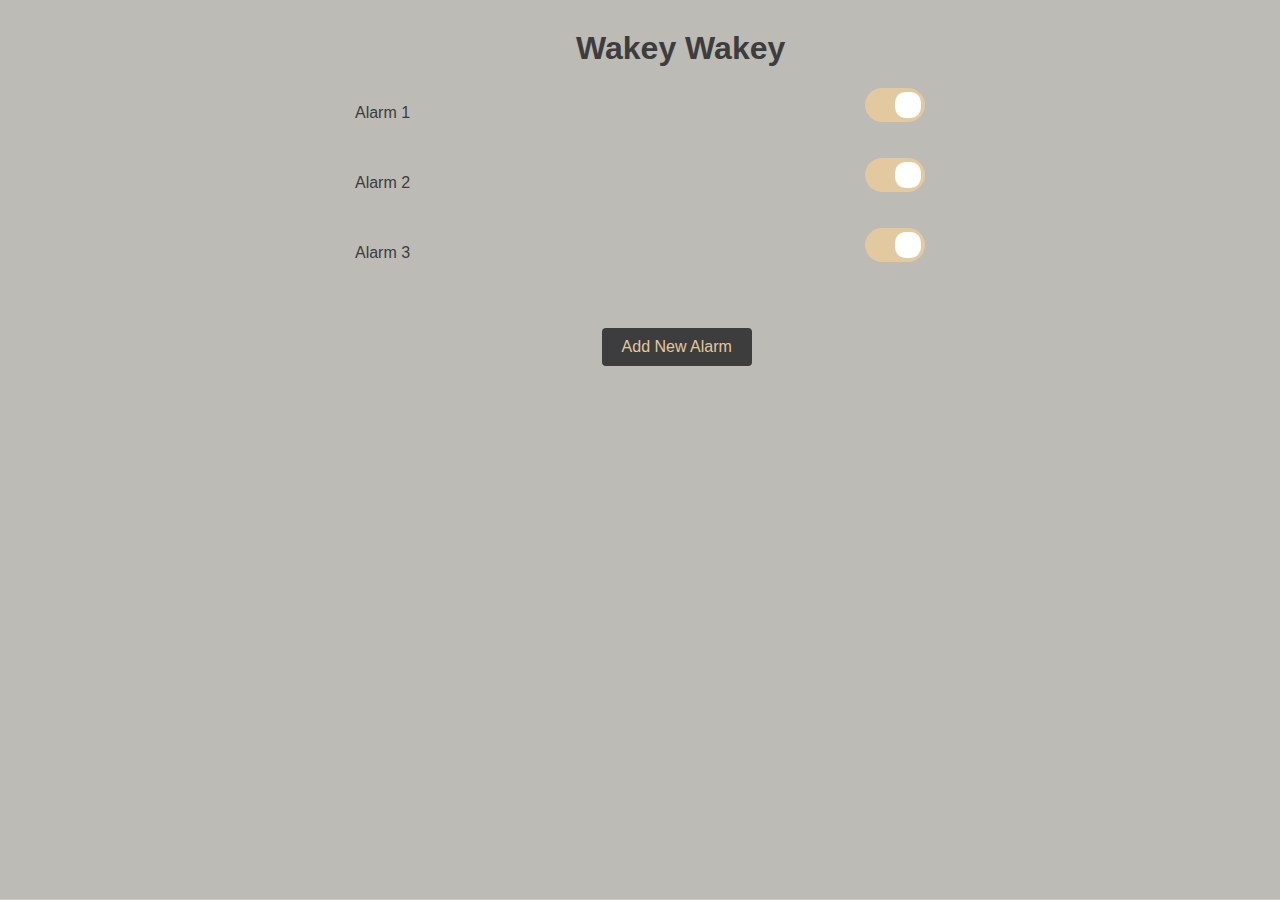
==== index.html @ 6dcc2f4c "update index.html" ====
<!DOCTYPE html>
<html lang="en">
<!--link rel="stylesheet" href="style.css" type='text/css'-->

<head>
  <meta charset="UTF-8" />
  <meta name="viewport" content="width=device-width, initial-scale=1.0" />
  <title id="title" >Wakey Wakey</title>
  <style>
    body {
      font-family: Arial, sans-serif;

      color: #3d3d3d;
      background-color: #bcbbb5;
      margin: 0;
      padding: 0;
    }

    h1 {
      margin-top: 30px;
      margin-left: 45%;
    }

    ul {
      list-style-type: none;
      padding: 0;
    }

    .alarm-element {
      display: flex;
      justify-content: space-evenly;
      gap: 100px;
      margin-bottom: 20px;
    }

    .alarm-element:not(:last-child)::after {
      content: "";
      position: absolute;
      bottom: 0;
      left: 0;
      width: 100%;
      border-bottom: 1px solid #ccc;
    }

    .alarm-list {
      display: flex;
      justify-content: space-between;
    }

    .button {
      display: inline-block;
     
      margin: 30px auto;
      padding: 10px 20px;
      background-color: #3d3d3d;
      color: #e2c9a0;
      border: none;
      border-radius: 4px;
      cursor: pointer;
      text-decoration: none;
      font-size: 16px;
      margin-left: 47%;
    }

    .button:hover {
      color: #bcbbb5;
    }

    .switch {
      position: relative;
      display: inline-block;
      width: 60px;
      height: 34px;
    }

    .switch input {
      opacity: 0;
      width: 0;
      height: 0;
    }

    .slider {
      position: absolute;
      cursor: pointer;
      top: 0;
      left: 0;
      right: 0;
      bottom: 0;
      background-color: #ccc;
      -webkit-transition: 0.4s;
      transition: 0.4s;
    }

    .slider:before {
      position: absolute;
      content: "";
      height: 26px;
      width: 26px;
      left: 4px;
      bottom: 4px;
      background-color: white;
      -webkit-transition: 0.4s;
      transition: 0.4s;
    }

    input:checked+.slider {
      background-color: #e2c9a0;
    }

    input:focus+.slider {
      box-shadow: 0 0 1px #e2c9a0;
    }

    input:checked+.slider:before {
      -webkit-transform: translateX(26px);
      -ms-transform: translateX(26px);
      transform: translateX(26px);
    }

    /* Rounded sliders */
    .slider.round {
      border-radius: 34px;
    }

    .slider.round:before {
      border-radius: 40%;
    }

    .form-container {
      display: none;
      max-width: 400px;
      margin-left: 40%;
      padding: 20px;
      border: 1px solid #ccc;
      border-radius: 10px;
      
    }


    .form-container input[type="text"] {
      width: 28%;
      padding: 10px;
      margin-left: 20px;
      border: none;
      background: #3d3d3d;
      color: #ccc;
      border-radius: 10px;
      font-size: 13px;
      margin-bottom: 25px;
      
    }

    .form-container input[type="text"]:focus,
    input[type="time"]:focus {
      outline: none;
    }

    .form-container input[type="time"] {
      width: 30%;
      padding: 7px;
      margin-left: 27px;
      border: none;
      background: #3d3d3d;
      color: #ccc;
      border-radius: 10px;
      font-size: 13px;
      margin-bottom: 25px;
      
    }

    

    .day-list {
      margin-left: 22%;
      display: block;
      list-style-type: none;
      padding: 0;
     
    }
    

    .days, .day-list{
      font-size: 16px;
      padding: 5px;
    }
    
    .alarm_name, .alarm_time{
      
      margin-left: 22%;
      font-size: 16px;
      
    }

    .submit {
      width: 25%;
      padding: 10px;
      margin-top: 20px;
      margin-left: 20px;
      border: none;
      background: #3d3d3d;
      color: #ccc;
      border-radius: 10px;
      font-size: 13px;
      margin-bottom: 25px;
      margin-left: 38%;
    }
    .checkbox, .checkbox:focus{
      accent-color: #3d3d3d;
      outline: none;
    }
    @media only screen and (device-width: 390px) 
    and (device-height: 844px) 
    and (-webkit-device-pixel-ratio: 3)  { 

      h1 {
      margin-top: 30px;
      margin-left: 30%;
    }
    .button {
    
      margin-left: 37%;
    }


    .form-container {
      position:fixed;
      display: none;
      top: 5%;
      left: 1%;
      
      border: 1px solid #ccc;
      border-radius: 10px;
      
    }
    .submit {
      width: 70%;
}
    }
    
  </style>
</head>

<body>
  <h1>Wakey Wakey</h1>

  <ul id="alarm-list">
    <li class="alarm-element">
      <span>
        <p>Alarm 1</p>
      </span>

      <label class="switch">
        <input type="checkbox" checked />
        <span class="slider round"></span>
      </label>
    </li>

    <li class="alarm-element">
      <span>
        <p>Alarm 2</p>
      </span>

      <label class="switch">
        <input type="checkbox" checked />
        <span class="slider round"></span>
      </label>
    </li>

    <li class="alarm-element">
      <span>
        <p>Alarm 3</p>
      </span>

      <label class="switch">
        <input type="checkbox" checked />
        <span class="slider round"></span>
      </label>
    </li>
  </ul>

 <button href="#" id="button" class="button" onclick="openForm()">Add New Alarm</button> 
  <div id="myForm" class="form-container">
    <form action="/submit_alarm" method="post">

      <label class="alarm_name">Alarm Name</label>
      <input type="text" id="alarm_name" name="alarm_name" required /><br /><br />

      <label class="alarm_time">Alarm Time</label>
      <input type="time" id="alarm_time" name="alarm_time" required /><br /><br />

      <label class="day-list">Repeat on:</label>

      <ul class="day-list">
        <li class="days">
          <label><input class="checkbox" type="checkbox"> Monday</label>
        </li>
        <li class="days">
          <label><input class="checkbox" type="checkbox"> Tuesday</label>
        </li>
        <li class="days">
          <label><input class="checkbox" type="checkbox"> Wednesday</label>
        </li>
        <li class="days">
          <label><input class="checkbox" type="checkbox"> Thursday</label>
        </li>
        <li class="days">
          <label><input class="checkbox" type="checkbox"> Friday</label>
        </li>
        <li class="days">
          <label ><input class="checkbox" type="checkbox"> Saturday</label>
        </li>
        <li class="days">
          <label><input class="checkbox" type="checkbox"> Sunday</label>
        </li>
      </ul>
      <button class="button" onclick="sendData()" >Set Alarm</button> 
    </form>
  </div>
  <script>


    function openForm() {
      document.getElementById("myForm").style.display = "block";

      let myMediaQuery = window.matchMedia('(max-width: 500px)');
    
      if(myMediaQuery.matches) {
      document.getElementById("alarm-list").style.display = "none";
      document.getElementById("button").style.display = "none";
      document.getElementById("title").style.display = "none";
   }
}


  
  function sendData() {
    var data = document.getElementById('alarm_name').value;
    var xhr = new XMLHttpRequest();
    xhr.open("POST", "/saveData", true);
    xhr.setRequestHeader('Content-Type', 'application/x-www-form-urlencoded');
    xhr.send('data=' + encodeURIComponent(data));
    xhr.onload = function() {
      if (xhr.status === 200) {
        console.log('Data saved successfully.');
      } else {
        console.log('Error saving data.');
      }
    };
  }

  window.addEventListener('DOMContentLoaded', () => {
    fetchData();
  });

  function fetchData() {
    var xhr = new XMLHttpRequest();
    xhr.open("GET", "/getData", true);
    xhr.onreadystatechange = function() {
      if (xhr.readyState === 4 && xhr.status === 200) {
        var data = xhr.responseText;
        document.getElementById('alarm_name').value = data;
      }
    };
    xhr.send();
  }


  </script>
</body>

</html>
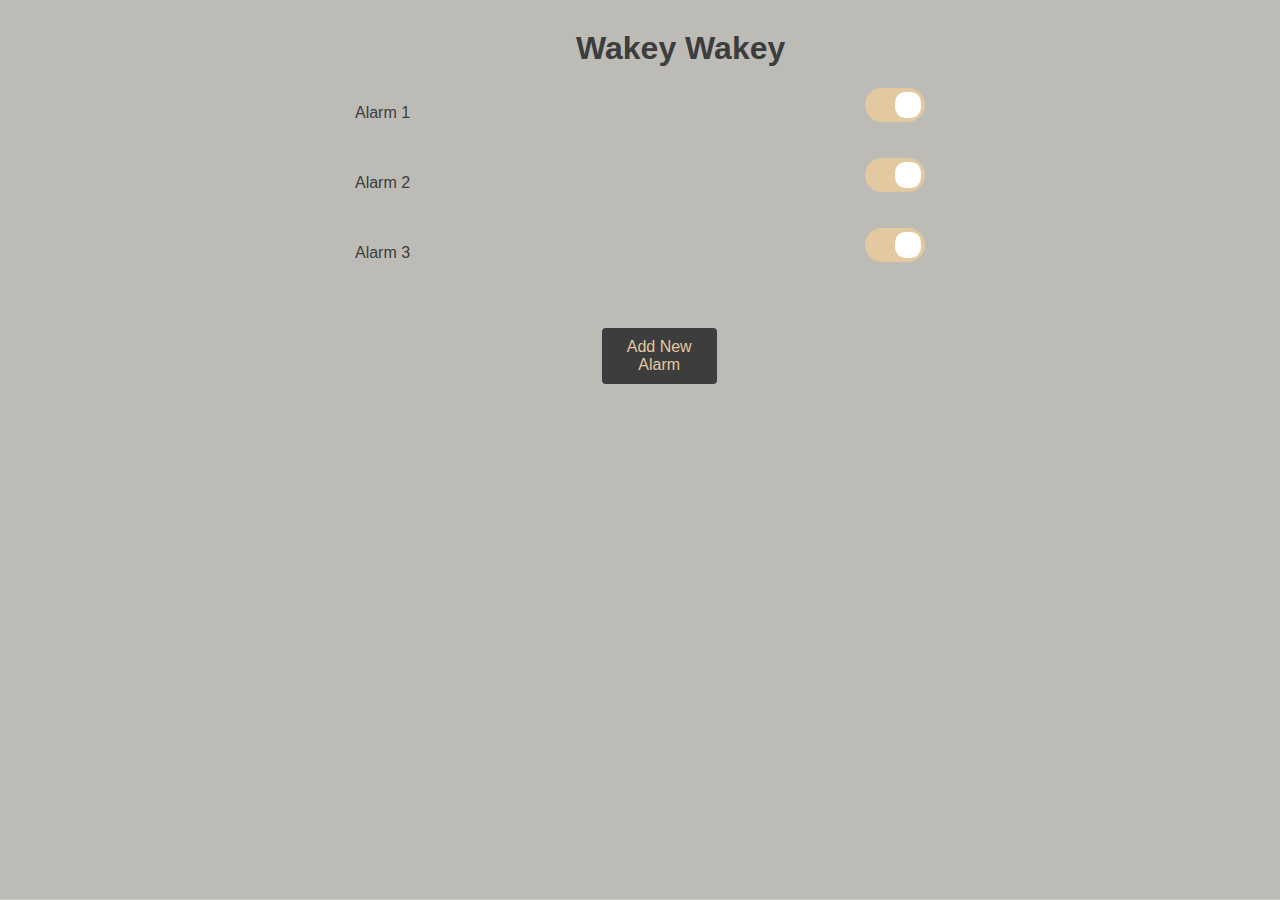
==== commit 2d0925da: "update index html" ====
--- a/index.html
+++ b/index.html
@@ -5,7 +5,7 @@
 <head>
   <meta charset="UTF-8" />
   <meta name="viewport" content="width=device-width, initial-scale=1.0" />
-  <title id="title" >Wakey Wakey</title>
+  <title >Wakey Wakey</title>
   <style>
     body {
       font-family: Arial, sans-serif;
@@ -48,6 +48,153 @@
     }
 
     .button {
+      display: inline-block;
+      width: 9%;
+      margin: 30px auto;
+      padding: 10px 20px;
+      background-color: #3d3d3d;
+      color: #e2c9a0;
+      border: none;
+      border-radius: 4px;
+      cursor: pointer;
+      text-decoration: none;
+      font-size: 16px;
+      margin-left: 47%;
+    }
+
+    .button:hover {
+      color: #bcbbb5;
+    }
+
+    .switch {
+      position: relative;
+      display: inline-block;
+      width: 60px;
+      height: 34px;
+    }
+
+    .switch input {
+      opacity: 0;
+      width: 0;
+      height: 0;
+    }
+
+    .slider {
+      position: absolute;
+      cursor: pointer;
+      top: 0;
+      left: 0;
+      right: 0;
+      bottom: 0;
+      background-color: #ccc;
+      -webkit-transition: 0.4s;
+      transition: 0.4s;
+    }
+
+    .slider:before {
+      position: absolute;
+      content: "";
+      height: 26px;
+      width: 26px;
+      left: 4px;
+      bottom: 4px;
+      background-color: white;
+      -webkit-transition: 0.4s;
+      transition: 0.4s;
+    }
+
+    input:checked+.slider {
+      background-color: #e2c9a0;
+    }
+
+    input:focus+.slider {
+      box-shadow: 0 0 1px #e2c9a0;
+    }
+
+    input:checked+.slider:before {
+      -webkit-transform: translateX(26px);
+      -ms-transform: translateX(26px);
+      transform: translateX(26px);
+    }
+
+    /* Rounded sliders */
+    .slider.round {
+      border-radius: 34px;
+    }
+
+    .slider.round:before {
+      border-radius: 40%;
+    }
+
+    .form-container {
+      display: none;
+      max-width: 400px;
+      margin-left: 40%;
+      padding: 20px;
+      border: 1px solid #ccc;
+      border-radius: 10px;
+      
+    }
+    .form{
+      margin-top: 7%;
+    }
+
+
+    .form-container input[type="text"] {
+      width: 28%;
+      padding: 10px;
+      margin-left: 20px;
+      border: none;
+      background: #3d3d3d;
+      color: #ccc;
+      border-radius: 10px;
+      font-size: 13px;
+      margin-bottom: 25px;
+      
+    }
+
+    .form-container input[type="text"]:focus,
+    input[type="time"]:focus {
+      outline: none;
+    }
+
+    .form-container input[type="time"] {
+      width: 30%;
+      padding: 7px;
+      margin-left: 27px;
+      border: none;
+      background: #3d3d3d;
+      color: #ccc;
+      border-radius: 10px;
+      font-size: 13px;
+      margin-bottom: 25px;
+      
+    }
+
+    
+
+    .day-list {
+      margin-left: 22%;
+      display: block;
+      list-style-type: none;
+      padding: 0;
+     
+    }
+    
+
+    .days, .day-list{
+      font-size: 16px;
+      padding: 5px;
+    }
+    
+    .alarm_name, .alarm_time{
+      
+      margin-left: 22%;
+      font-size: 16px;
+      
+    }
+
+    .submit {
       display: inline-block;
      
       margin: 30px auto;
@@ -59,150 +206,10 @@
       cursor: pointer;
       text-decoration: none;
       font-size: 16px;
-      margin-left: 47%;
-    }
-
-    .button:hover {
-      color: #bcbbb5;
-    }
-
-    .switch {
-      position: relative;
-      display: inline-block;
-      width: 60px;
-      height: 34px;
-    }
-
-    .switch input {
-      opacity: 0;
-      width: 0;
-      height: 0;
-    }
-
-    .slider {
-      position: absolute;
-      cursor: pointer;
-      top: 0;
-      left: 0;
-      right: 0;
-      bottom: 0;
-      background-color: #ccc;
-      -webkit-transition: 0.4s;
-      transition: 0.4s;
-    }
-
-    .slider:before {
-      position: absolute;
-      content: "";
-      height: 26px;
-      width: 26px;
-      left: 4px;
-      bottom: 4px;
-      background-color: white;
-      -webkit-transition: 0.4s;
-      transition: 0.4s;
-    }
-
-    input:checked+.slider {
-      background-color: #e2c9a0;
-    }
-
-    input:focus+.slider {
-      box-shadow: 0 0 1px #e2c9a0;
-    }
-
-    input:checked+.slider:before {
-      -webkit-transform: translateX(26px);
-      -ms-transform: translateX(26px);
-      transform: translateX(26px);
-    }
-
-    /* Rounded sliders */
-    .slider.round {
-      border-radius: 34px;
-    }
-
-    .slider.round:before {
-      border-radius: 40%;
-    }
-
-    .form-container {
-      display: none;
-      max-width: 400px;
-      margin-left: 40%;
-      padding: 20px;
-      border: 1px solid #ccc;
-      border-radius: 10px;
-      
-    }
-
-
-    .form-container input[type="text"] {
-      width: 28%;
+      margin-left: 35%;
+      width: 29%;
       padding: 10px;
-      margin-left: 20px;
-      border: none;
-      background: #3d3d3d;
-      color: #ccc;
-      border-radius: 10px;
-      font-size: 13px;
-      margin-bottom: 25px;
-      
-    }
-
-    .form-container input[type="text"]:focus,
-    input[type="time"]:focus {
-      outline: none;
-    }
-
-    .form-container input[type="time"] {
-      width: 30%;
-      padding: 7px;
-      margin-left: 27px;
-      border: none;
-      background: #3d3d3d;
-      color: #ccc;
-      border-radius: 10px;
-      font-size: 13px;
-      margin-bottom: 25px;
-      
-    }
-
-    
-
-    .day-list {
-      margin-left: 22%;
-      display: block;
-      list-style-type: none;
-      padding: 0;
-     
-    }
-    
-
-    .days, .day-list{
-      font-size: 16px;
-      padding: 5px;
-    }
-    
-    .alarm_name, .alarm_time{
-      
-      margin-left: 22%;
-      font-size: 16px;
-      
-    }
-
-    .submit {
-      width: 25%;
-      padding: 10px;
-      margin-top: 20px;
-      margin-left: 20px;
-      border: none;
-      background: #3d3d3d;
-      color: #ccc;
-      border-radius: 10px;
-      font-size: 13px;
-      margin-bottom: 25px;
-      margin-left: 38%;
+      
     }
     .checkbox, .checkbox:focus{
       accent-color: #3d3d3d;
@@ -219,6 +226,7 @@
     .button {
     
       margin-left: 37%;
+      width: 50%;
     }
 
 
@@ -227,21 +235,22 @@
       display: none;
       top: 5%;
       left: 1%;
-      
+      margin-left: 3%;
+      width:90%;
+      padding: 2px;
+      font-size: 17px;
       border: 1px solid #ccc;
       border-radius: 10px;
       
     }
-    .submit {
-      width: 70%;
-}
+    
     }
     
   </style>
 </head>
 
 <body>
-  <h1>Wakey Wakey</h1>
+  <h1 id="title" >Wakey Wakey</h1>
 
   <ul id="alarm-list">
     <li class="alarm-element">
@@ -280,7 +289,7 @@
 
  <button href="#" id="button" class="button" onclick="openForm()">Add New Alarm</button> 
   <div id="myForm" class="form-container">
-    <form action="/submit_alarm" method="post">
+    <form class="form" action="/submit_alarm" method="post">
 
       <label class="alarm_name">Alarm Name</label>
       <input type="text" id="alarm_name" name="alarm_name" required /><br /><br />
@@ -313,7 +322,7 @@
           <label><input class="checkbox" type="checkbox"> Sunday</label>
         </li>
       </ul>
-      <button class="button" onclick="sendData()" >Set Alarm</button> 
+      <button class="submit" onclick="sendData()" >Set Alarm</button> 
     </form>
   </div>
   <script>
@@ -321,7 +330,7 @@
 
     function openForm() {
       document.getElementById("myForm").style.display = "block";
-
+      
       let myMediaQuery = window.matchMedia('(max-width: 500px)');
     
       if(myMediaQuery.matches) {
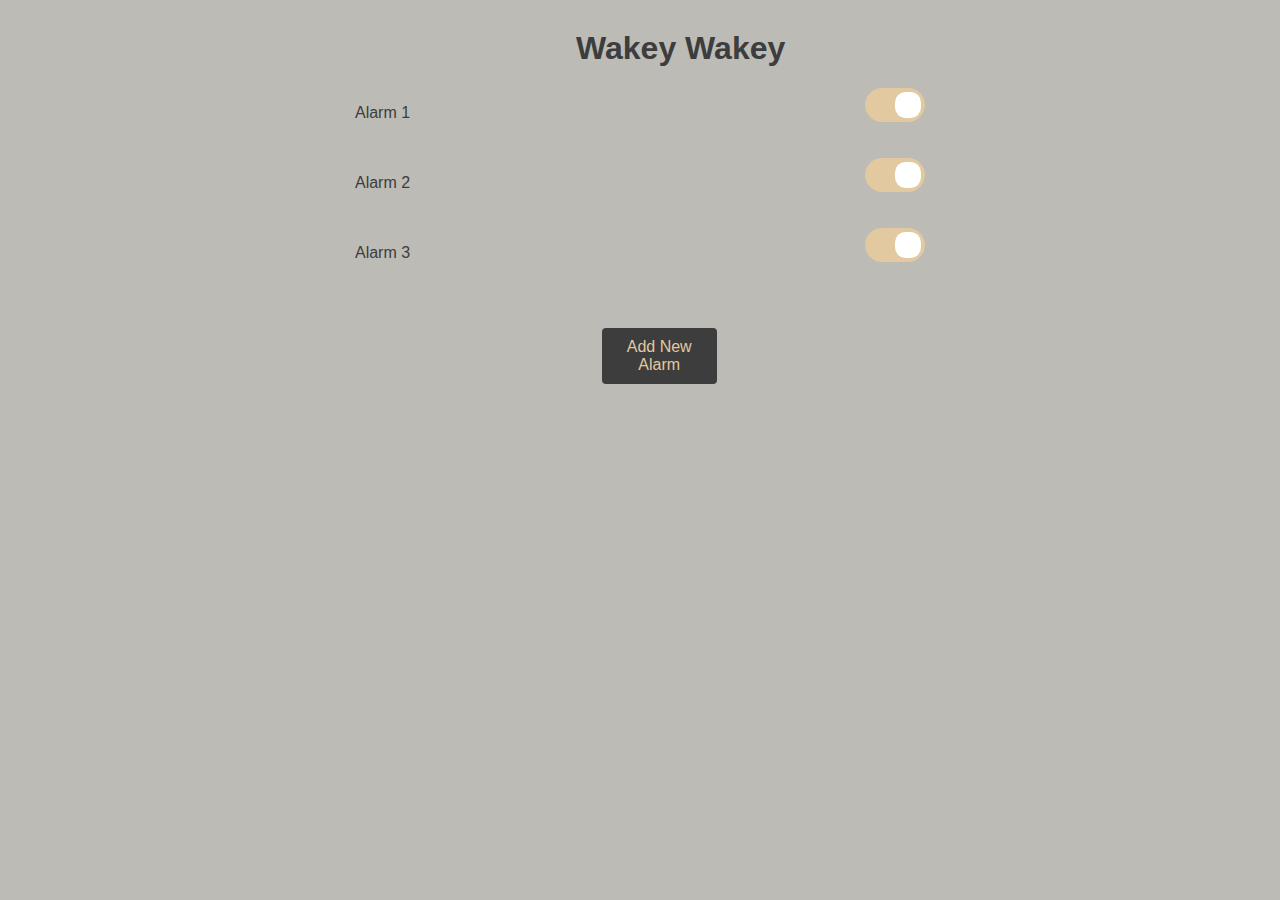
==== commit d298d988: "update index.html" ====
--- a/index.html
+++ b/index.html
@@ -33,14 +33,7 @@
       margin-bottom: 20px;
     }
 
-    .alarm-element:not(:last-child)::after {
-      content: "";
-      position: absolute;
-      bottom: 0;
-      left: 0;
-      width: 100%;
-      border-bottom: 1px solid #ccc;
-    }
+  
 
     .alarm-list {
       display: flex;
@@ -134,9 +127,11 @@
       border: 1px solid #ccc;
       border-radius: 10px;
       
+      
     }
     .form{
       margin-top: 7%;
+      font-size: 20px;
     }
 
 
@@ -148,7 +143,7 @@
       background: #3d3d3d;
       color: #ccc;
       border-radius: 10px;
-      font-size: 13px;
+      font-size: 20px;
       margin-bottom: 25px;
       
     }
@@ -166,7 +161,7 @@
       background: #3d3d3d;
       color: #ccc;
       border-radius: 10px;
-      font-size: 13px;
+      font-size: 20px;
       margin-bottom: 25px;
       
     }
@@ -178,19 +173,20 @@
       display: block;
       list-style-type: none;
       padding: 0;
+      font-size: 20px;
      
     }
     
 
     .days, .day-list{
-      font-size: 16px;
+      font-size: 20px;
       padding: 5px;
     }
     
     .alarm_name, .alarm_time{
-      
+      font-size: 20px;
       margin-left: 22%;
-      font-size: 16px;
+     
       
     }
 
@@ -213,19 +209,22 @@
     }
     .checkbox, .checkbox:focus{
       accent-color: #3d3d3d;
+      
       outline: none;
-    }
+      font-size: 20px;
+    }
+
+
     @media only screen and (device-width: 390px) 
     and (device-height: 844px) 
     and (-webkit-device-pixel-ratio: 3)  { 
 
       h1 {
       margin-top: 30px;
-      margin-left: 30%;
+      margin-left: 25%;
     }
     .button {
-    
-      margin-left: 37%;
+      margin-left: 28%;
       width: 50%;
     }
 
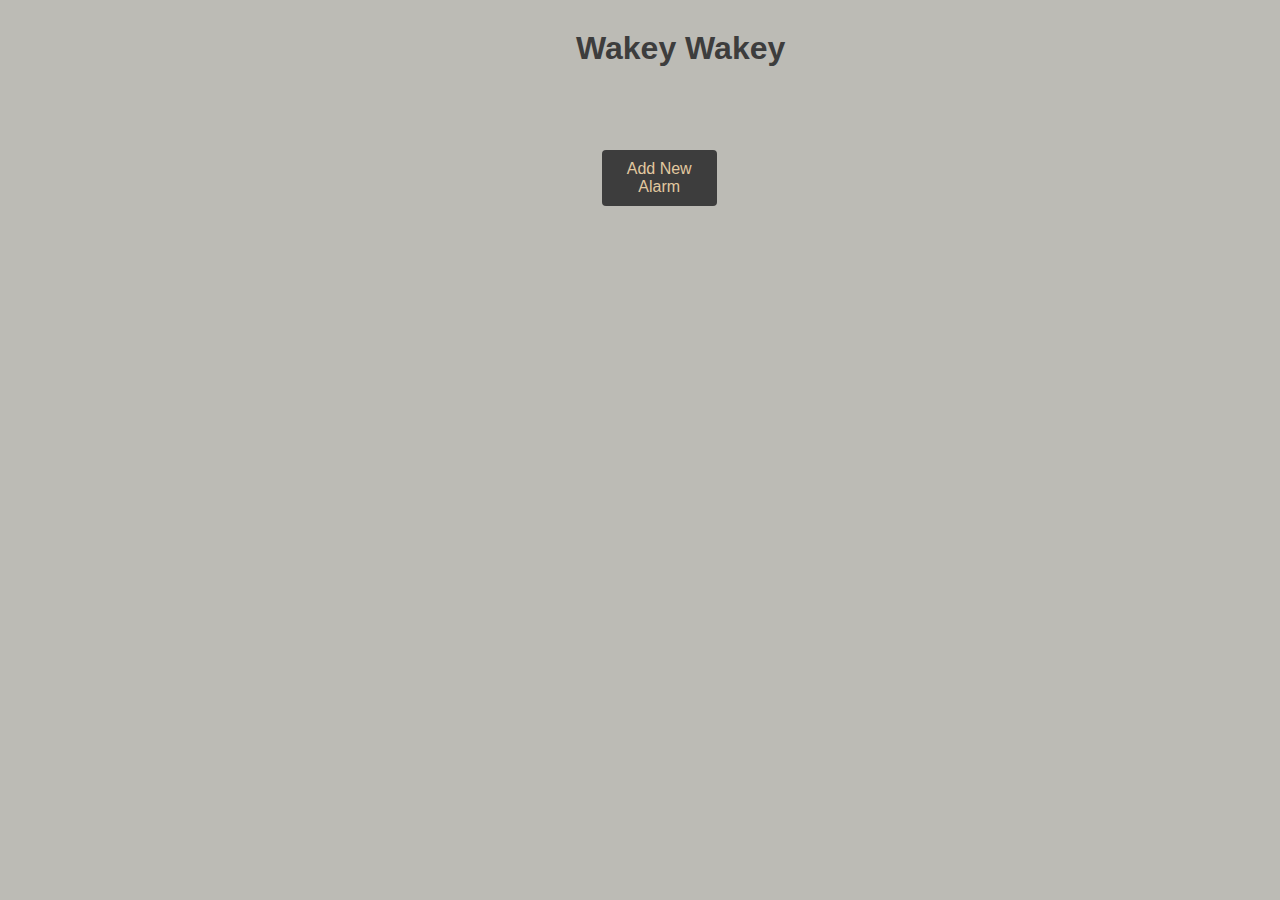
==== commit 4c78d8cc: "Updated index html" ====
--- a/index.html
+++ b/index.html
@@ -1,379 +1,442 @@
 <!DOCTYPE html>
 <html lang="en">
-<!--link rel="stylesheet" href="style.css" type='text/css'-->
-
-<head>
-  <meta charset="UTF-8" />
-  <meta name="viewport" content="width=device-width, initial-scale=1.0" />
-  <title >Wakey Wakey</title>
-  <style>
-    body {
-      font-family: Arial, sans-serif;
-
-      color: #3d3d3d;
-      background-color: #bcbbb5;
-      margin: 0;
-      padding: 0;
-    }
-
-    h1 {
-      margin-top: 30px;
-      margin-left: 45%;
-    }
-
-    ul {
-      list-style-type: none;
-      padding: 0;
-    }
-
-    .alarm-element {
-      display: flex;
-      justify-content: space-evenly;
-      gap: 100px;
-      margin-bottom: 20px;
-    }
-
-  
-
-    .alarm-list {
-      display: flex;
-      justify-content: space-between;
-    }
-
-    .button {
-      display: inline-block;
-      width: 9%;
-      margin: 30px auto;
-      padding: 10px 20px;
-      background-color: #3d3d3d;
-      color: #e2c9a0;
-      border: none;
-      border-radius: 4px;
-      cursor: pointer;
-      text-decoration: none;
-      font-size: 16px;
-      margin-left: 47%;
-    }
-
-    .button:hover {
-      color: #bcbbb5;
-    }
-
-    .switch {
-      position: relative;
-      display: inline-block;
-      width: 60px;
-      height: 34px;
-    }
-
-    .switch input {
-      opacity: 0;
-      width: 0;
-      height: 0;
-    }
-
-    .slider {
-      position: absolute;
-      cursor: pointer;
-      top: 0;
-      left: 0;
-      right: 0;
-      bottom: 0;
-      background-color: #ccc;
-      -webkit-transition: 0.4s;
-      transition: 0.4s;
-    }
-
-    .slider:before {
-      position: absolute;
-      content: "";
-      height: 26px;
-      width: 26px;
-      left: 4px;
-      bottom: 4px;
-      background-color: white;
-      -webkit-transition: 0.4s;
-      transition: 0.4s;
-    }
-
-    input:checked+.slider {
-      background-color: #e2c9a0;
-    }
-
-    input:focus+.slider {
-      box-shadow: 0 0 1px #e2c9a0;
-    }
-
-    input:checked+.slider:before {
-      -webkit-transform: translateX(26px);
-      -ms-transform: translateX(26px);
-      transform: translateX(26px);
-    }
-
-    /* Rounded sliders */
-    .slider.round {
-      border-radius: 34px;
-    }
-
-    .slider.round:before {
-      border-radius: 40%;
-    }
-
-    .form-container {
-      display: none;
-      max-width: 400px;
-      margin-left: 40%;
-      padding: 20px;
-      border: 1px solid #ccc;
-      border-radius: 10px;
-      
-      
-    }
-    .form{
-      margin-top: 7%;
-      font-size: 20px;
-    }
-
-
-    .form-container input[type="text"] {
-      width: 28%;
-      padding: 10px;
-      margin-left: 20px;
-      border: none;
-      background: #3d3d3d;
-      color: #ccc;
-      border-radius: 10px;
-      font-size: 20px;
-      margin-bottom: 25px;
-      
-    }
-
-    .form-container input[type="text"]:focus,
-    input[type="time"]:focus {
-      outline: none;
-    }
-
-    .form-container input[type="time"] {
-      width: 30%;
-      padding: 7px;
-      margin-left: 27px;
-      border: none;
-      background: #3d3d3d;
-      color: #ccc;
-      border-radius: 10px;
-      font-size: 20px;
-      margin-bottom: 25px;
-      
-    }
-
-    
-
-    .day-list {
-      margin-left: 22%;
-      display: block;
-      list-style-type: none;
-      padding: 0;
-      font-size: 20px;
-     
-    }
-    
-
-    .days, .day-list{
-      font-size: 20px;
-      padding: 5px;
-    }
-    
-    .alarm_name, .alarm_time{
-      font-size: 20px;
-      margin-left: 22%;
-     
-      
-    }
-
-    .submit {
-      display: inline-block;
-     
-      margin: 30px auto;
-      padding: 10px 20px;
-      background-color: #3d3d3d;
-      color: #e2c9a0;
-      border: none;
-      border-radius: 4px;
-      cursor: pointer;
-      text-decoration: none;
-      font-size: 16px;
-      margin-left: 35%;
-      width: 29%;
-      padding: 10px;
-      
-    }
-    .checkbox, .checkbox:focus{
-      accent-color: #3d3d3d;
-      
-      outline: none;
-      font-size: 20px;
-    }
-
-
-    @media only screen and (device-width: 390px) 
-    and (device-height: 844px) 
-    and (-webkit-device-pixel-ratio: 3)  { 
+  <!--link rel="stylesheet" href="style.css" type='text/css'-->
+
+  <head>
+    <meta charset="UTF-8" />
+    <meta name="viewport" content="width=device-width, initial-scale=1.0" />
+    <title>Wakey Wakey</title>
+    <style>
+      body {
+        font-family: Arial, sans-serif;
+
+        color: #3d3d3d;
+        background-color: #bcbbb5;
+        margin: 0;
+        padding: 0;
+      }
 
       h1 {
-      margin-top: 30px;
-      margin-left: 25%;
-    }
-    .button {
-      margin-left: 28%;
-      width: 50%;
-    }
-
-
-    .form-container {
-      position:fixed;
-      display: none;
-      top: 5%;
-      left: 1%;
-      margin-left: 3%;
-      width:90%;
-      padding: 2px;
-      font-size: 17px;
-      border: 1px solid #ccc;
-      border-radius: 10px;
-      
-    }
-    
-    }
-    
-  </style>
-</head>
-
-<body>
-  <h1 id="title" >Wakey Wakey</h1>
-
-  <ul id="alarm-list">
-    <li class="alarm-element">
-      <span>
-        <p>Alarm 1</p>
-      </span>
-
-      <label class="switch">
-        <input type="checkbox" checked />
-        <span class="slider round"></span>
-      </label>
-    </li>
-
-    <li class="alarm-element">
-      <span>
-        <p>Alarm 2</p>
-      </span>
-
-      <label class="switch">
-        <input type="checkbox" checked />
-        <span class="slider round"></span>
-      </label>
-    </li>
-
-    <li class="alarm-element">
-      <span>
-        <p>Alarm 3</p>
-      </span>
-
-      <label class="switch">
-        <input type="checkbox" checked />
-        <span class="slider round"></span>
-      </label>
-    </li>
-  </ul>
-
- <button href="#" id="button" class="button" onclick="openForm()">Add New Alarm</button> 
-  <div id="myForm" class="form-container">
-    <form class="form" action="/submit_alarm" method="post">
-
-      <label class="alarm_name">Alarm Name</label>
-      <input type="text" id="alarm_name" name="alarm_name" required /><br /><br />
-
-      <label class="alarm_time">Alarm Time</label>
-      <input type="time" id="alarm_time" name="alarm_time" required /><br /><br />
-
-      <label class="day-list">Repeat on:</label>
-
-      <ul class="day-list">
-        <li class="days">
-          <label><input class="checkbox" type="checkbox"> Monday</label>
-        </li>
-        <li class="days">
-          <label><input class="checkbox" type="checkbox"> Tuesday</label>
-        </li>
-        <li class="days">
-          <label><input class="checkbox" type="checkbox"> Wednesday</label>
-        </li>
-        <li class="days">
-          <label><input class="checkbox" type="checkbox"> Thursday</label>
-        </li>
-        <li class="days">
-          <label><input class="checkbox" type="checkbox"> Friday</label>
-        </li>
-        <li class="days">
-          <label ><input class="checkbox" type="checkbox"> Saturday</label>
-        </li>
-        <li class="days">
-          <label><input class="checkbox" type="checkbox"> Sunday</label>
-        </li>
+        margin-top: 30px;
+        margin-left: 45%;
+      }
+
+      .two-column-list {
+        display: flex;
+        list-style-type: none;
+        flex: 1;
+        margin-left: 35%;
+        gap: 20%;
+      }
+
+      .alarm-element {
+        display: flex;
+        gap: 20%;
+        margin-top: 28px;
+        margin-left: 20px;
+        font-size: 15px;
+      }
+
+      .button {
+        /**display: inline-block;*/
+        width: 9%;
+        margin: 30px auto;
+        padding: 10px 20px;
+        background-color: #3d3d3d;
+        color: #e2c9a0;
+        border: none;
+        border-radius: 4px;
+        cursor: pointer;
+        text-decoration: none;
+        font-size: 16px;
+        margin-left: 47%;
+      }
+
+      .button:hover {
+        color: #bcbbb5;
+      }
+
+      .switch {
+        position: relative;
+        /** display: inline-block;*/
+        width: 60px;
+        height: 34px;
+        margin-top: 12px;
+      }
+
+      .switch input {
+        opacity: 0;
+        width: 0;
+        height: 0;
+      }
+
+      .slider {
+        position: absolute;
+        cursor: pointer;
+        top: 0;
+        left: 0;
+        right: 0;
+        bottom: 0;
+        background-color: #ccc;
+        -webkit-transition: 0.4s;
+        transition: 0.4s;
+      }
+
+      .slider:before {
+        position: absolute;
+        content: "";
+        height: 26px;
+        width: 26px;
+        left: 4px;
+        bottom: 4px;
+        background-color: white;
+        -webkit-transition: 0.4s;
+        transition: 0.4s;
+      }
+
+      input:checked + .slider {
+        background-color: #e2c9a0;
+      }
+
+      input:focus + .slider {
+        box-shadow: 0 0 1px #e2c9a0;
+      }
+
+      input:checked + .slider:before {
+        -webkit-transform: translateX(26px);
+        -ms-transform: translateX(26px);
+        transform: translateX(26px);
+      }
+
+      /* Rounded sliders */
+      .slider {
+        border-radius: 34px;
+      }
+
+      .slider:before {
+        border-radius: 40%;
+      }
+
+      .form-container {
+        display: none;
+        max-width: 400px;
+        margin-left: 40%;
+        padding: 20px;
+        border: 1px solid #ccc;
+        border-radius: 10px;
+      }
+      .form {
+        margin-top: 7%;
+        font-size: 20px;
+      }
+
+      .form-container input[type="text"] {
+        width: 28%;
+        padding: 10px;
+        margin-left: 20px;
+        border: none;
+        background: #3d3d3d;
+        color: #ccc;
+        border-radius: 10px;
+        font-size: 20px;
+        margin-bottom: 25px;
+      }
+
+      .form-container input[type="text"]:focus,
+      input[type="time"]:focus {
+        outline: none;
+      }
+
+      .form-container input[type="time"] {
+        width: 30%;
+        padding: 7px;
+        margin-left: 27px;
+        border: none;
+        background: #3d3d3d;
+        color: #ccc;
+        border-radius: 10px;
+        font-size: 17px;
+        margin-bottom: 25px;
+      }
+
+      .day_list {
+        margin-left: 22%;
+        /**display: block;*/
+        list-style-type: none;
+        padding: 0;
+        font-size: 20px;
+      }
+
+      .days,
+      .day_list {
+        font-size: 20px;
+        padding: 5px;
+      }
+
+      .alarm_name,
+      .alarm_time {
+        font-size: 20px;
+        margin-left: 22%;
+      }
+
+      .submit {
+        /**display: inline-block;*/
+
+        margin: 30px auto;
+        padding: 10px 20px;
+        background-color: #3d3d3d;
+        color: #e2c9a0;
+        border: none;
+        border-radius: 4px;
+        cursor: pointer;
+        text-decoration: none;
+        font-size: 16px;
+        margin-left: 35%;
+        width: 29%;
+        padding: 10px;
+      }
+      .checkbox,
+      .checkbox:focus {
+        accent-color: #3d3d3d;
+
+        outline: none;
+        font-size: 20px;
+      }
+
+      @media only screen and (device-width: 390px) and (device-height: 844px) and (-webkit-device-pixel-ratio: 3) {
+        h1 {
+          margin-top: 30px;
+          margin-left: 24%;
+        }
+        .button {
+          margin-left: 26%;
+          width: 50%;
+        }
+
+        .form-container {
+          position: fixed;
+          display: none;
+          top: 5%;
+          left: 1%;
+          margin-left: 3%;
+          width: 90%;
+          padding: 2px;
+          font-size: 17px;
+          border: 1px solid #ccc;
+          border-radius: 10px;
+        }
+
+        .two-column-list {
+        margin-left: 12%;
+      }
+      }
+    </style>
+  </head>
+
+  <body>
+    <h1 id="title">Wakey Wakey</h1>
+
+    <div class="two-column-list">
+      <ul class="alarm_list" id="alarm_list1">
+        <!-- 
+        <li class="alarm-element">
+          <span>
+            <p>Alasvdffdrm 1</p>
+          </span>
+        </li>
+        <li class="alarm-element">
+          <span>
+            <p>Alasvdffdrm 1</p>
+          </span>
+        </li>
+        <li class="alarm-element">
+          <span>
+            <p>Alasvdffdrm 1</p>
+          </span>
+        </li>
+-->
+       
       </ul>
-      <button class="submit" onclick="sendData()" >Set Alarm</button> 
-    </form>
-  </div>
-  <script>
-
-
-    function openForm() {
-      document.getElementById("myForm").style.display = "block";
-      
-      let myMediaQuery = window.matchMedia('(max-width: 500px)');
-    
-      if(myMediaQuery.matches) {
-      document.getElementById("alarm-list").style.display = "none";
-      document.getElementById("button").style.display = "none";
-      document.getElementById("title").style.display = "none";
-   }
-}
-
-
-  
-  function sendData() {
-    var data = document.getElementById('alarm_name').value;
-    var xhr = new XMLHttpRequest();
-    xhr.open("POST", "/saveData", true);
-    xhr.setRequestHeader('Content-Type', 'application/x-www-form-urlencoded');
-    xhr.send('data=' + encodeURIComponent(data));
-    xhr.onload = function() {
-      if (xhr.status === 200) {
-        console.log('Data saved successfully.');
-      } else {
-        console.log('Error saving data.');
-      }
-    };
-  }
-
-  window.addEventListener('DOMContentLoaded', () => {
-    fetchData();
-  });
-
-  function fetchData() {
-    var xhr = new XMLHttpRequest();
-    xhr.open("GET", "/getData", true);
-    xhr.onreadystatechange = function() {
-      if (xhr.readyState === 4 && xhr.status === 200) {
-        var data = xhr.responseText;
-        document.getElementById('alarm_name').value = data;
-      }
-    };
-    xhr.send();
-  }
-
-
-  </script>
-</body>
-
-</html>+
+      <ul class="alarm_list" id="alarm_list2">
+         <!-- 
+        <li class="alarm-element">
+          <label class="switch">
+            <input type="checkbox" checked />
+            <span class="slider"></span>
+          </label>
+        </li>
+        <li class="alarm-element">
+          <label class="switch">
+            <input type="checkbox" checked />
+            <span class="slider"></span>
+          </label>
+        </li>
+        <li class="alarm-element">
+          <label class="switch">
+            <input type="checkbox" checked />
+            <span class="slider"></span>
+          </label>
+        </li>
+      -->
+      </ul>
+    </div>
+
+    <button href="#" id="button" class="button" onclick="openForm()">
+      Add New Alarm
+    </button>
+    <div id="myForm" class="form-container">
+      <form class="form" id="myForm">
+        <label for="alarm_name" class="alarm_name">Alarm Name</label>
+        <input
+          type="text"
+          id="alarm_name"
+          name="alarm_name"
+          required
+        /><br /><br />
+
+        <label for="alarm_time" class="alarm_time">Alarm Time</label>
+        <input
+          type="time"
+          id="alarm_time"
+          name="alarm_time"
+          required
+        /><br /><br />
+
+        <label class="day_list">Repeat on:</label>
+
+        <ul id="day_list" class="day_list">
+          <li class="days">
+            <label><input class="checkbox" type="checkbox" /> Monday</label>
+          </li>
+          <li class="days">
+            <label><input class="checkbox" type="checkbox" /> Tuesday</label>
+          </li>
+          <li class="days">
+            <label><input class="checkbox" type="checkbox" /> Wednesday</label>
+          </li>
+          <li class="days">
+            <label><input class="checkbox" type="checkbox" /> Thursday</label>
+          </li>
+          <li class="days">
+            <label><input class="checkbox" type="checkbox" /> Friday</label>
+          </li>
+          <li class="days">
+            <label><input class="checkbox" type="checkbox" /> Saturday</label>
+          </li>
+          <li class="days">
+            <label><input class="checkbox" type="checkbox" /> Sunday</label>
+          </li>
+        </ul>
+        <input class="submit" type="submit" value="Submit" />
+      </form>
+    </div>
+    <script>
+      var alarmlist = document.getElementById("alarm-list");
+
+      function openForm() {
+        document.getElementById("myForm").style.display = "block";
+
+        let myMediaQuery = window.matchMedia("(max-width: 500px)");
+
+        if (myMediaQuery.matches) {
+          document.getElementById("alarm_list1").style.display = "none";
+          document.getElementById("alarm_list2").style.display = "none";
+          document.getElementById("button").style.display = "none";
+          document.getElementById("title").style.display = "none";
+        }
+      }
+
+      function newAlarm(event) {
+        event.preventDefault();
+        var alarmname = document.getElementById("alarm_name").value;
+        var alarmtime = document.getElementById("alarm_time").value;
+        console.log(alarmname);
+        console.log(alarmtime);
+        var alarm = {
+          alarm_name: alarmname,
+          alarm_time: alarmtime,
+        };
+        // Reset form inputs
+        alarmname = "";
+        alarmtime = "";
+
+        //create slider
+
+        // Add new item to the list
+        var list = document.getElementById("alarm_list1");
+        var list2 = document.getElementById("alarm_list2");
+        var newItem1 = document.createElement("li");
+        newItem1.classList.add("alarm-element");
+        newItem1.style.marginTop = "55px";
+        newItem1.textContent = alarm.alarm_name + ", " + alarm.alarm_time;
+        list.appendChild(newItem1);
+
+
+        var list2 = document.getElementById("alarm_list2");
+        var newItem2 = document.createElement("li");
+        newItem2.classList.add("alarm-element");
+        var label = document.createElement("label");
+        var input = document.createElement("input");
+        var span = document.createElement("span");
+
+        label.classList.add("switch");
+        input.type = "checkbox";
+        span.classList.add("slider");
+
+        label.appendChild(input);
+        label.appendChild(span);
+
+        newItem2.appendChild(label);
+        list2.appendChild(newItem2);
+        document.getElementById("myForm").style.display = "none";
+
+        let myMediaQuery = window.matchMedia("(max-width: 500px)");
+
+        if (myMediaQuery.matches) {
+          document.getElementById("alarm_list1").style.display = "block";
+          document.getElementById("alarm_list2").style.display = "block";
+          document.getElementById("button").style.display = "block";
+          document.getElementById("title").style.display = "block";
+        }
+      }
+
+      var form = document.getElementById("myForm");
+      form.addEventListener("submit", newAlarm);
+      /**
+      function sendData() {
+        var data = document.getElementById("alarm_name").value;
+        var xhr = new XMLHttpRequest();
+        xhr.open("POST", "/saveData", true);
+        xhr.setRequestHeader(
+          "Content-Type",
+          "application/x-www-form-urlencoded"
+        );
+        xhr.send("data=" + encodeURIComponent(data));
+        xhr.onload = function () {
+          if (xhr.status === 200) {
+            console.log("Data saved successfully.");
+          } else {
+            console.log("Error saving data.");
+          }
+        };
+      }
+
+      window.addEventListener("DOMContentLoaded", () => {
+        fetchData();
+      });
+
+      function fetchData() {
+        var xhr = new XMLHttpRequest();
+        xhr.open("GET", "/getData", true);
+        xhr.onreadystatechange = function () {
+          if (xhr.readyState === 4 && xhr.status === 200) {
+            var data = xhr.responseText;
+            document.getElementById("alarm_name").value = data;
+          }
+        };
+        xhr.send();
+      }*/
+    </script>
+  </body>
+</html>
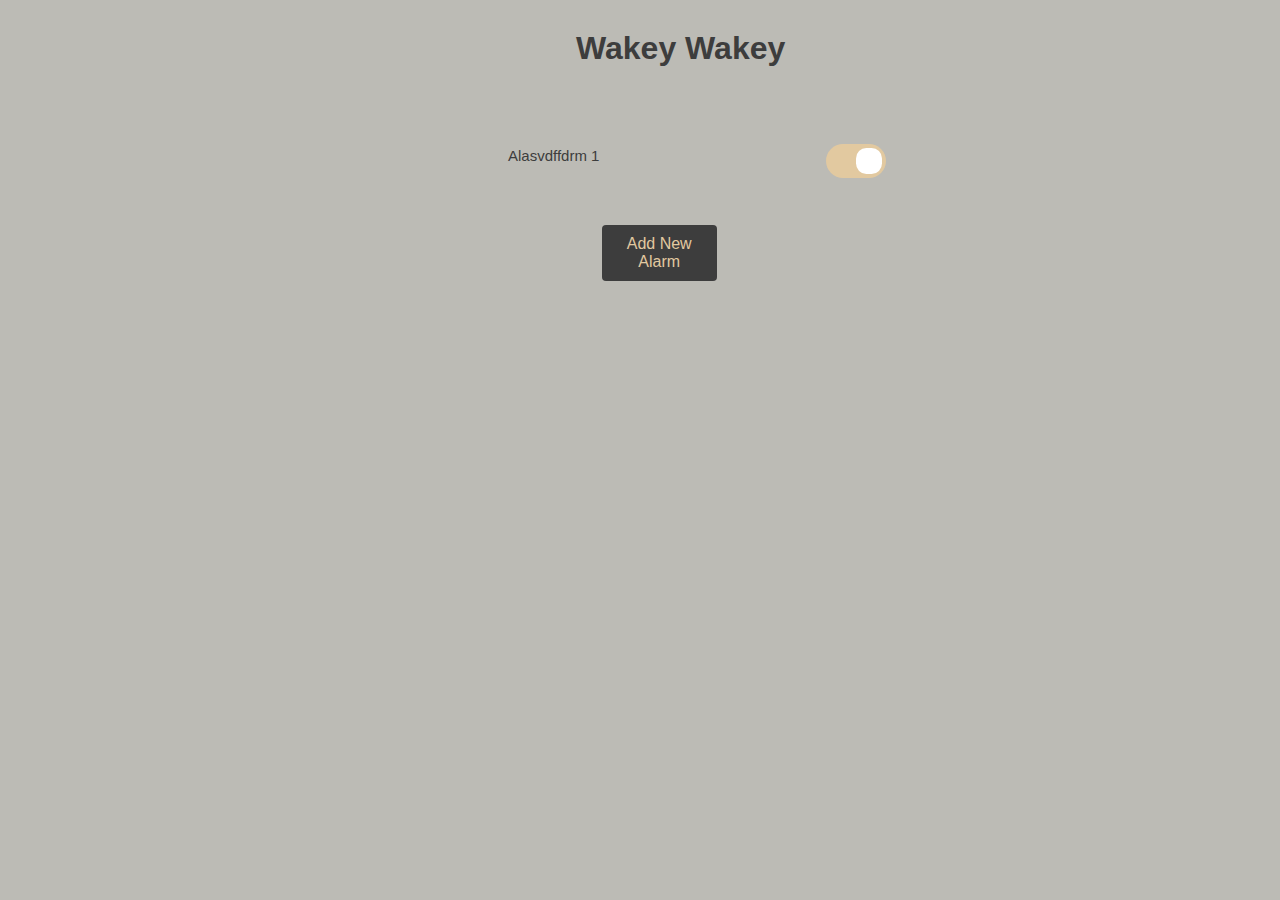
==== commit 31c636e1: "Updated index html" ====
--- a/index.html
+++ b/index.html
@@ -227,8 +227,8 @@
         }
 
         .two-column-list {
-        margin-left: 12%;
-      }
+          margin-left: 3%;
+        }
       }
     </style>
   </head>
@@ -238,12 +238,13 @@
 
     <div class="two-column-list">
       <ul class="alarm_list" id="alarm_list1">
-        <!-- 
+       
         <li class="alarm-element">
           <span>
             <p>Alasvdffdrm 1</p>
           </span>
         </li>
+        <!-- 
         <li class="alarm-element">
           <span>
             <p>Alasvdffdrm 1</p>
@@ -255,17 +256,17 @@
           </span>
         </li>
 -->
-       
       </ul>
 
       <ul class="alarm_list" id="alarm_list2">
-         <!-- 
+        
         <li class="alarm-element">
           <label class="switch">
             <input type="checkbox" checked />
             <span class="slider"></span>
           </label>
         </li>
+        <!-- 
         <li class="alarm-element">
           <label class="switch">
             <input type="checkbox" checked />
@@ -278,8 +279,7 @@
             <span class="slider"></span>
           </label>
         </li>
-      -->
-      </ul>
+      --></ul>
     </div>
 
     <button href="#" id="button" class="button" onclick="openForm()">
@@ -372,7 +372,6 @@
         newItem1.textContent = alarm.alarm_name + ", " + alarm.alarm_time;
         list.appendChild(newItem1);
 
-
         var list2 = document.getElementById("alarm_list2");
         var newItem2 = document.createElement("li");
         newItem2.classList.add("alarm-element");
@@ -401,11 +400,12 @@
         }
       }
 
-      var form = document.getElementById("myForm");
-      form.addEventListener("submit", newAlarm);
-      /**
-      function sendData() {
+      function sendData(event) {
+        event.preventDefault();
+        var alarm_name = document.getElementById("alarm_name").value;
+        var alarm_time = document.getElementById("alarm_time").value;
         var data = document.getElementById("alarm_name").value;
+        console.log(data);
         var xhr = new XMLHttpRequest();
         xhr.open("POST", "/saveData", true);
         xhr.setRequestHeader(
@@ -422,21 +422,20 @@
         };
       }
 
-      window.addEventListener("DOMContentLoaded", () => {
-        fetchData();
-      });
-
-      function fetchData() {
-        var xhr = new XMLHttpRequest();
-        xhr.open("GET", "/getData", true);
-        xhr.onreadystatechange = function () {
-          if (xhr.readyState === 4 && xhr.status === 200) {
-            var data = xhr.responseText;
-            document.getElementById("alarm_name").value = data;
+      var form = document.getElementById("myForm");
+      form.addEventListener("submit", sendData);
+
+      setInterval(function () {
+        var xhttp = new XMLHttpRequest();
+        xhttp.onreadystatechange = function () {
+          if (this.readyState == 4 && this.status == 200) {
+            document.getElementById("temperature").innerHTML =
+              this.responseText;
           }
         };
-        xhr.send();
-      }*/
+        xhttp.open("GET", "/back", true);
+        xhttp.send();
+      }, 1000);
     </script>
   </body>
 </html>
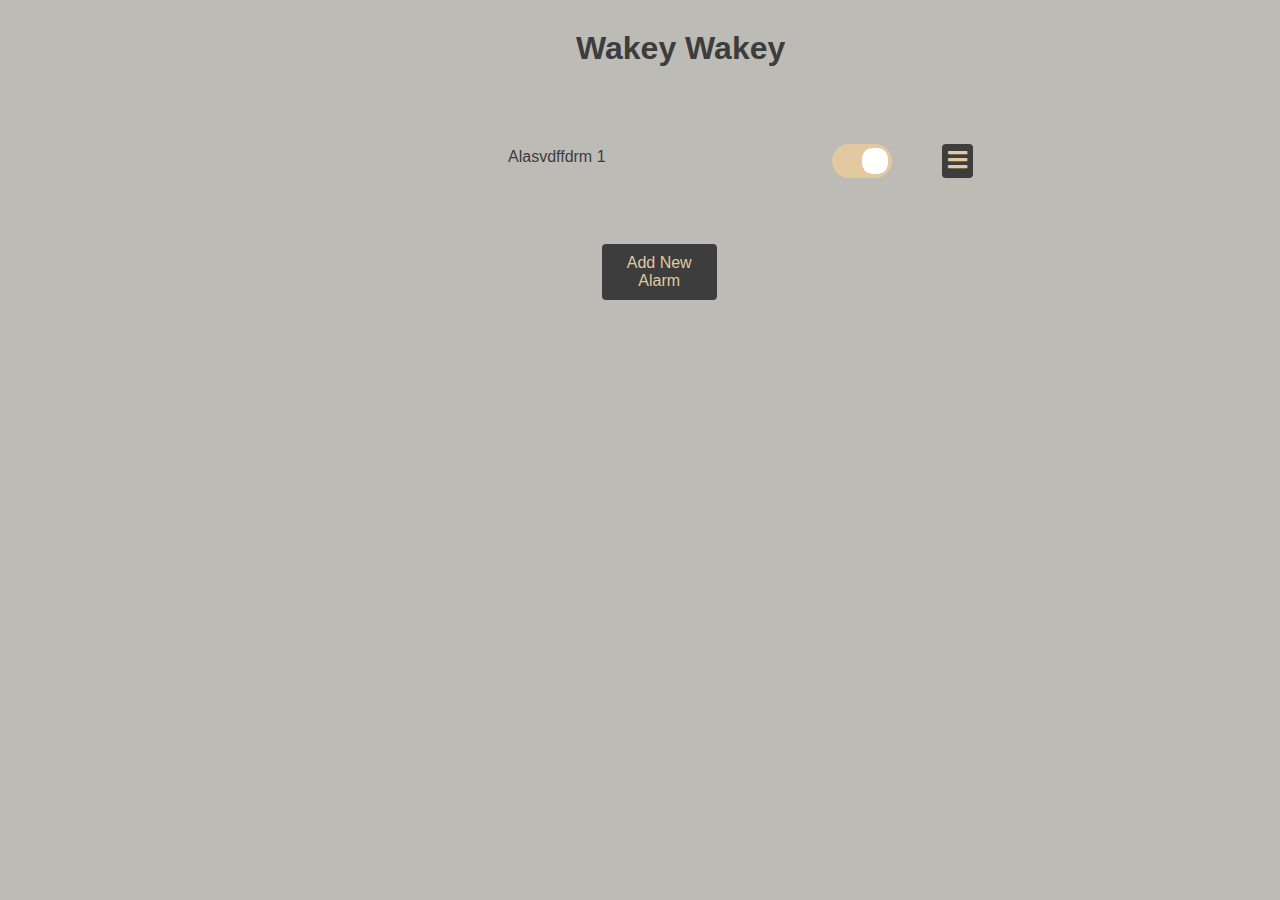
==== commit 6e3d30af: "update index html" ====
--- a/index.html
+++ b/index.html
@@ -5,6 +5,10 @@
   <head>
     <meta charset="UTF-8" />
     <meta name="viewport" content="width=device-width, initial-scale=1.0" />
+    <link
+      rel="stylesheet"
+      href="https://cdnjs.cloudflare.com/ajax/libs/font-awesome/5.15.3/css/all.min.css"
+    />
     <title>Wakey Wakey</title>
     <style>
       body {
@@ -31,10 +35,10 @@
 
       .alarm-element {
         display: flex;
-        gap: 20%;
+        list-style-type: none;
+        gap: 20px;
         margin-top: 28px;
         margin-left: 20px;
-        font-size: 15px;
       }
 
       .button {
@@ -57,6 +61,7 @@
       }
 
       .switch {
+        margin-right: 30px;
         position: relative;
         /** display: inline-block;*/
         width: 60px;
@@ -117,6 +122,16 @@
         border-radius: 40%;
       }
 
+      .toggler {
+        background-color: #3d3d3d;
+        color: #e2c9a0;
+        border: none;
+        border-radius: 4px;
+        cursor: pointer;
+        text-decoration: none;
+        font-size: 22px;
+        margin-top: 12px;
+      }
       .form-container {
         display: none;
         max-width: 400px;
@@ -195,6 +210,22 @@
         width: 29%;
         padding: 10px;
       }
+
+      .cancel {
+        /**display: inline-block;*/
+
+        padding: 10px 20px;
+        background-color: #3d3d3d;
+        color: #e2c9a0;
+        border: none;
+        border-radius: 4px;
+        cursor: pointer;
+        text-decoration: none;
+        font-size: 12px;
+        margin-left: 39%;
+        width: 20%;
+       
+      }
       .checkbox,
       .checkbox:focus {
         accent-color: #3d3d3d;
@@ -202,6 +233,39 @@
         outline: none;
         font-size: 20px;
       }
+      .timeset {
+          display: flex;
+          justify-content: space-between;
+          gap: 50px;
+          margin-top: 20px;
+          
+          margin-right: 27px;
+          border: none;
+          border-radius: 10px;
+          font-size: 17px;
+          margin-bottom: 25px;
+         
+        }
+
+        #settings{
+          max-width: 500px;
+          margin-left: 36%;
+        }
+      .dayssettings {
+      display: flex;
+      justify-content: space-between;
+
+      gap: 100px;
+      margin-bottom: 5px;
+    }
+      #days {
+      align-self: flex-start;
+    }
+
+    .alarm_settings_time{
+      margin-left: 10%;
+    }
+    
 
       @media only screen and (device-width: 390px) and (device-height: 844px) and (-webkit-device-pixel-ratio: 3) {
         h1 {
@@ -229,6 +293,7 @@
         .two-column-list {
           margin-left: 3%;
         }
+        
       }
     </style>
   </head>
@@ -238,7 +303,6 @@
 
     <div class="two-column-list">
       <ul class="alarm_list" id="alarm_list1">
-       
         <li class="alarm-element">
           <span>
             <p>Alasvdffdrm 1</p>
@@ -259,12 +323,15 @@
       </ul>
 
       <ul class="alarm_list" id="alarm_list2">
-        
         <li class="alarm-element">
           <label class="switch">
             <input type="checkbox" checked />
             <span class="slider"></span>
           </label>
+
+          <button  id="toggler" class="toggler" onclick="togglesettings()" >
+            <i class="fas fa-bars"></i>
+          </button>
         </li>
         <!-- 
         <li class="alarm-element">
@@ -281,6 +348,98 @@
         </li>
       --></ul>
     </div>
+
+    <ul id="settingslist">
+      <div id="settings" class="form-container">
+        <form >
+          <div class="timeset">
+            <label for="alarm_time" class="alarm_settings_time">Alarm Time</label>
+
+            <input
+              type="time"
+              id="alarm_settings_time"
+              name="alarm_time"
+              required
+            /><br /><br />
+            <label for="timeset" id="timeset">time set</label>
+          </div>
+          <ul id="day_list" class="day_settings_list">
+            <li class="dayssettings">
+              <span>
+                <p id="day">Monday</p>
+              </span>
+
+              <label class="switch">
+                <input type="checkbox" checked />
+                <span class="slider round"></span>
+              </label>
+            </li>
+            <li class="dayssettings">
+              <span>
+                <p id="day">Tuesday</p>
+              </span>
+
+              <label class="switch">
+                <input type="checkbox" checked />
+                <span class="slider round"></span>
+              </label>
+            </li>
+            <li class="dayssettings">
+              <span>
+                <p id="day">Wednesday</p>
+              </span>
+
+              <label class="switch">
+                <input type="checkbox" checked />
+                <span class="slider round"></span>
+              </label>
+            </li>
+            <li class="dayssettings">
+              <span>
+                <p id="day">Thursday</p>
+              </span>
+
+              <label class="switch">
+                <input type="checkbox" checked />
+                <span class="slider round"></span>
+              </label>
+            </li>
+            <li class="dayssettings">
+              <span>
+                <p id="day">Friday</p>
+              </span>
+
+              <label class="switch">
+                <input type="checkbox" checked />
+                <span class="slider round"></span>
+              </label>
+            </li>
+            <li class="dayssettings">
+              <span>
+                <p id="day">Saturday</p>
+              </span>
+
+              <label class="switch">
+                <input type="checkbox" checked />
+                <span class="slider round"></span>
+              </label>
+            </li>
+            <li class="dayssettings">
+              <span>
+                <p id="day">Sunday</p>
+              </span>
+
+              <label class="switch">
+                <input type="checkbox" checked />
+                <span class="slider round"></span>
+              </label>
+            </li>
+          </ul>
+          <input class="submit" type="submit" value="Submit" />
+          
+        </form>
+      </div>
+    </ul>
 
     <button href="#" id="button" class="button" onclick="openForm()">
       Add New Alarm
@@ -328,11 +487,43 @@
             <label><input class="checkbox" type="checkbox" /> Sunday</label>
           </li>
         </ul>
+
         <input class="submit" type="submit" value="Submit" />
+        <button  id="cancel" class="cancel" onclick="cancelnewAlarm()">
+          Cancel
+        </button>
       </form>
     </div>
     <script>
-      var alarmlist = document.getElementById("alarm-list");
+   
+
+      let displayed = false;
+
+      function togglesettings(){
+        if (!displayed) {
+          document.getElementById("settings").style.display = "block";
+          displayed = true;
+        } else {
+          document.getElementById("settings").style.display = "none";
+          displayed = false;
+        }
+
+      }
+
+     
+
+  
+
+      const startTime = document.getElementById("alarm_settings_time");
+      const valueSpan = document.getElementById("timeset");
+
+    startTime.addEventListener(
+      "input",
+      () => {
+        valueSpan.innerText = startTime.value;
+      },
+      false
+    );
 
       function openForm() {
         document.getElementById("myForm").style.display = "block";
@@ -344,10 +535,15 @@
           document.getElementById("alarm_list2").style.display = "none";
           document.getElementById("button").style.display = "none";
           document.getElementById("title").style.display = "none";
-        }
-      }
-
+          
+        }
+      }
+      function cancelnewAlarm(){
+        document.getElementById("myForm").style.display = "none";
+
+      }
       function newAlarm(event) {
+        console.log("Hallo");
         event.preventDefault();
         var alarmname = document.getElementById("alarm_name").value;
         var alarmtime = document.getElementById("alarm_time").value;
@@ -362,7 +558,6 @@
         alarmtime = "";
 
         //create slider
-
         // Add new item to the list
         var list = document.getElementById("alarm_list1");
         var list2 = document.getElementById("alarm_list2");
@@ -372,6 +567,7 @@
         newItem1.textContent = alarm.alarm_name + ", " + alarm.alarm_time;
         list.appendChild(newItem1);
 
+
         var list2 = document.getElementById("alarm_list2");
         var newItem2 = document.createElement("li");
         newItem2.classList.add("alarm-element");
@@ -379,6 +575,14 @@
         var input = document.createElement("input");
         var span = document.createElement("span");
 
+        var fa_bars = document.createElement("button");
+        fa_bars.classList.add("toggler");
+        fa_bars.id = "toggler";
+        fa_bars.onclick= togglesettings;
+        var i = document.createElement("i");
+        i.classList.add("fas", "fa-bars");
+        fa_bars.appendChild(i);
+
         label.classList.add("switch");
         input.type = "checkbox";
         span.classList.add("slider");
@@ -387,6 +591,8 @@
         label.appendChild(span);
 
         newItem2.appendChild(label);
+        newItem2.appendChild(fa_bars);
+
         list2.appendChild(newItem2);
         document.getElementById("myForm").style.display = "none";
 
@@ -398,6 +604,7 @@
           document.getElementById("button").style.display = "block";
           document.getElementById("title").style.display = "block";
         }
+        console.log("Hallo");
       }
 
       function sendData(event) {
@@ -423,9 +630,10 @@
       }
 
       var form = document.getElementById("myForm");
-      form.addEventListener("submit", sendData);
-
-      setInterval(function () {
+      form.addEventListener("submit", newAlarm);
+
+
+      /**setInterval(function () {
         var xhttp = new XMLHttpRequest();
         xhttp.onreadystatechange = function () {
           if (this.readyState == 4 && this.status == 200) {
@@ -436,6 +644,7 @@
         xhttp.open("GET", "/back", true);
         xhttp.send();
       }, 1000);
+      */
     </script>
   </body>
 </html>
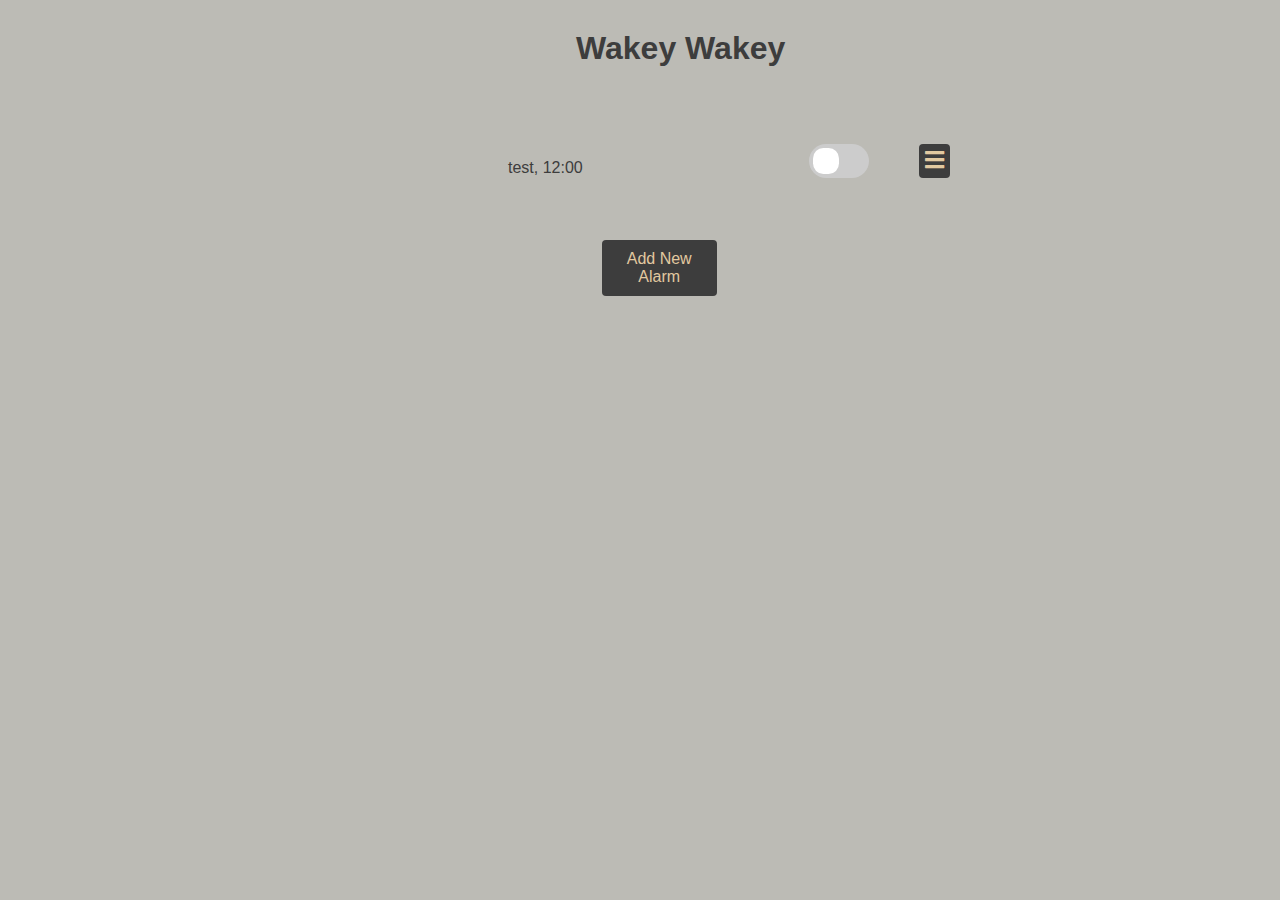
==== commit faaf679d: "update all" ====
--- a/index.html
+++ b/index.html
@@ -108,8 +108,6 @@
       }
 
       input:checked + .slider:before {
-        -webkit-transform: translateX(26px);
-        -ms-transform: translateX(26px);
         transform: translateX(26px);
       }
 
@@ -224,7 +222,6 @@
         font-size: 12px;
         margin-left: 39%;
         width: 20%;
-       
       }
       .checkbox,
       .checkbox:focus {
@@ -234,38 +231,36 @@
         font-size: 20px;
       }
       .timeset {
-          display: flex;
-          justify-content: space-between;
-          gap: 50px;
-          margin-top: 20px;
-          
-          margin-right: 27px;
-          border: none;
-          border-radius: 10px;
-          font-size: 17px;
-          margin-bottom: 25px;
-         
-        }
-
-        #settings{
-          max-width: 500px;
-          margin-left: 36%;
-        }
+        display: flex;
+        justify-content: space-between;
+        gap: 50px;
+        margin-top: 20px;
+
+        margin-right: 27px;
+        border: none;
+        border-radius: 10px;
+        font-size: 17px;
+        margin-bottom: 25px;
+      }
+
+      #settings {
+        max-width: 500px;
+        margin-left: 36%;
+      }
       .dayssettings {
-      display: flex;
-      justify-content: space-between;
-
-      gap: 100px;
-      margin-bottom: 5px;
-    }
+        display: flex;
+        justify-content: space-between;
+
+        gap: 100px;
+        margin-bottom: 5px;
+      }
       #days {
-      align-self: flex-start;
-    }
-
-    .alarm_settings_time{
-      margin-left: 10%;
-    }
-    
+        align-self: flex-start;
+      }
+
+      .alarm_settings_time {
+        margin-left: 10%;
+      }
 
       @media only screen and (device-width: 390px) and (device-height: 844px) and (-webkit-device-pixel-ratio: 3) {
         h1 {
@@ -293,22 +288,28 @@
         .two-column-list {
           margin-left: 3%;
         }
-        
       }
     </style>
   </head>
 
   <body>
     <h1 id="title">Wakey Wakey</h1>
-
+    <!--
+      <form id="textForm">
+      <input type="text" id="textInput" />
+      <button type="submit">Send</button>
+    </form>
+    <div id="receivedText"></div>
+-->
     <div class="two-column-list">
       <ul class="alarm_list" id="alarm_list1">
+        <!-- 
         <li class="alarm-element">
           <span>
             <p>Alasvdffdrm 1</p>
           </span>
         </li>
-        <!-- 
+       
         <li class="alarm-element">
           <span>
             <p>Alasvdffdrm 1</p>
@@ -323,17 +324,18 @@
       </ul>
 
       <ul class="alarm_list" id="alarm_list2">
+        <!-- 
         <li class="alarm-element">
           <label class="switch">
             <input type="checkbox" checked />
             <span class="slider"></span>
           </label>
 
-          <button  id="toggler" class="toggler" onclick="togglesettings()" >
+          <button id="toggler" class="toggler" onclick="togglesettings(id)">
             <i class="fas fa-bars"></i>
           </button>
         </li>
-        <!-- 
+        
         <li class="alarm-element">
           <label class="switch">
             <input type="checkbox" checked />
@@ -351,9 +353,11 @@
 
     <ul id="settingslist">
       <div id="settings" class="form-container">
-        <form >
+        <form>
           <div class="timeset">
-            <label for="alarm_time" class="alarm_settings_time">Alarm Time</label>
+            <label for="alarm_time" class="alarm_settings_time"
+              >Alarm Time</label
+            >
 
             <input
               type="time"
@@ -370,8 +374,8 @@
               </span>
 
               <label class="switch">
-                <input type="checkbox" checked />
-                <span class="slider round"></span>
+                <input id="mondayCheckbox" type="checkbox" />
+                <span id="mondaySpan" class="slider round"></span>
               </label>
             </li>
             <li class="dayssettings">
@@ -380,8 +384,8 @@
               </span>
 
               <label class="switch">
-                <input type="checkbox" checked />
-                <span class="slider round"></span>
+                <input id="tuesdayCheckbox" type="checkbox" />
+                <span id="tuesdaySpan" class="slider round"></span>
               </label>
             </li>
             <li class="dayssettings">
@@ -390,8 +394,8 @@
               </span>
 
               <label class="switch">
-                <input type="checkbox" checked />
-                <span class="slider round"></span>
+                <input id="wednesdayCheckbox" type="checkbox" />
+                <span id="wednesdaySpan" class="slider round"></span>
               </label>
             </li>
             <li class="dayssettings">
@@ -400,8 +404,8 @@
               </span>
 
               <label class="switch">
-                <input type="checkbox" checked />
-                <span class="slider round"></span>
+                <input id="thursdayCheckbox" type="checkbox" />
+                <span id="thursdaySpan" class="slider round"></span>
               </label>
             </li>
             <li class="dayssettings">
@@ -410,8 +414,8 @@
               </span>
 
               <label class="switch">
-                <input type="checkbox" checked />
-                <span class="slider round"></span>
+                <input id="fridayCheckbox" type="checkbox" />
+                <span id="fridaySpan" class="slider round"></span>
               </label>
             </li>
             <li class="dayssettings">
@@ -420,8 +424,8 @@
               </span>
 
               <label class="switch">
-                <input type="checkbox" checked />
-                <span class="slider round"></span>
+                <input id="saturdayCheckbox" type="checkbox" />
+                <span id="saturdaySpan" class="slider round"></span>
               </label>
             </li>
             <li class="dayssettings">
@@ -430,13 +434,12 @@
               </span>
 
               <label class="switch">
-                <input type="checkbox" checked />
-                <span class="slider round"></span>
+                <input id="sundayCheckbox" type="checkbox" />
+                <span id="sundaySpan" class="slider round"></span>
               </label>
             </li>
           </ul>
           <input class="submit" type="submit" value="Submit" />
-          
         </form>
       </div>
     </ul>
@@ -466,40 +469,85 @@
 
         <ul id="day_list" class="day_list">
           <li class="days">
-            <label><input class="checkbox" type="checkbox" /> Monday</label>
+            <label
+              ><input id="mondayAlarm" class="checkbox" type="checkbox" />
+              Monday</label
+            >
           </li>
           <li class="days">
-            <label><input class="checkbox" type="checkbox" /> Tuesday</label>
+            <label
+              ><input id="tuesdayAlarm" class="checkbox" type="checkbox" />
+              Tuesday</label
+            >
           </li>
           <li class="days">
-            <label><input class="checkbox" type="checkbox" /> Wednesday</label>
+            <label
+              ><input id="wednesdayAlarm" class="checkbox" type="checkbox" />
+              Wednesday</label
+            >
           </li>
           <li class="days">
-            <label><input class="checkbox" type="checkbox" /> Thursday</label>
+            <label
+              ><input id="thursdayAlarm" class="checkbox" type="checkbox" />
+              Thursday</label
+            >
           </li>
           <li class="days">
-            <label><input class="checkbox" type="checkbox" /> Friday</label>
+            <label
+              ><input id="fridayAlarm" class="checkbox" type="checkbox" />
+              Friday</label
+            >
           </li>
           <li class="days">
-            <label><input class="checkbox" type="checkbox" /> Saturday</label>
+            <label
+              ><input id="saturdayAlarm" class="checkbox" type="checkbox" />
+              Saturday</label
+            >
           </li>
           <li class="days">
-            <label><input class="checkbox" type="checkbox" /> Sunday</label>
+            <label
+              ><input id="sundayAlarm" class="checkbox" type="checkbox" />
+              Sunday</label
+            >
           </li>
         </ul>
 
         <input class="submit" type="submit" value="Submit" />
-        <button  id="cancel" class="cancel" onclick="cancelnewAlarm()">
+        <button id="cancel" class="cancel" onclick="cancelnewAlarm()">
           Cancel
         </button>
       </form>
     </div>
     <script>
-   
+      //bool if setting is displayed, used in togglesettings()
 
       let displayed = false;
-
-      function togglesettings(){
+      //form for adding a alarm
+      var form = document.getElementById("myForm");
+
+      var alarmindex = 0;
+
+      var activeSettingsId;
+
+      //values for alarm time in settings
+
+      function openForm() {
+        document.getElementById("myForm").style.display = "block";
+
+        let myMediaQuery = window.matchMedia("(max-width: 500px)");
+
+        if (myMediaQuery.matches) {
+          document.getElementById("alarm_list1").style.display = "none";
+          document.getElementById("alarm_list2").style.display = "none";
+          document.getElementById("button").style.display = "none";
+          document.getElementById("title").style.display = "none";
+        }
+      }
+
+      //not used
+      function togglesettings(id) {
+        var buttonId = id;
+        console.log("button clicked id" + buttonId);
         if (!displayed) {
           document.getElementById("settings").style.display = "block";
           displayed = true;
@@ -507,69 +555,195 @@
           document.getElementById("settings").style.display = "none";
           displayed = false;
         }
-
-      }
-
-     
-
-  
-
-      const startTime = document.getElementById("alarm_settings_time");
-      const valueSpan = document.getElementById("timeset");
-
-    startTime.addEventListener(
-      "input",
-      () => {
-        valueSpan.innerText = startTime.value;
-      },
-      false
-    );
-
-      function openForm() {
-        document.getElementById("myForm").style.display = "block";
-
-        let myMediaQuery = window.matchMedia("(max-width: 500px)");
-
-        if (myMediaQuery.matches) {
-          document.getElementById("alarm_list1").style.display = "none";
-          document.getElementById("alarm_list2").style.display = "none";
-          document.getElementById("button").style.display = "none";
-          document.getElementById("title").style.display = "none";
-          
-        }
-      }
-      function cancelnewAlarm(){
+      }
+
+      function cancelnewAlarm() {
         document.getElementById("myForm").style.display = "none";
-
-      }
-      function newAlarm(event) {
-        console.log("Hallo");
+      }
+
+      const alarms = [];
+
+      function submitnewAlarm(event) {
         event.preventDefault();
+        var index = alarmindex;
+        alarmindex = alarmindex + 1;
         var alarmname = document.getElementById("alarm_name").value;
         var alarmtime = document.getElementById("alarm_time").value;
-        console.log(alarmname);
-        console.log(alarmtime);
-        var alarm = {
-          alarm_name: alarmname,
-          alarm_time: alarmtime,
-        };
-        // Reset form inputs
-        alarmname = "";
-        alarmtime = "";
+        var monday = document.getElementById("mondayAlarm").checked ? 1 : 0;
+        var tuesday = document.getElementById("tuesdayAlarm").checked ? 1 : 0;
+        var wednesday = document.getElementById("wednesdayAlarm").checked
+          ? 1
+          : 0;
+        var thursday = document.getElementById("thursdayAlarm").checked ? 1 : 0;
+        var friday = document.getElementById("fridayAlarm").checked ? 1 : 0;
+        var saturday = document.getElementById("saturdayAlarm").checked ? 1 : 0;
+        var sunday = document.getElementById("sundayAlarm").checked ? 1 : 0;
+
+        const alarm = [
+          index,
+          alarmname,
+          alarmtime,
+          monday,
+          tuesday,
+          wednesday,
+          thursday,
+          friday,
+          saturday,
+          sunday,
+        ];
+
+        alarms.push(alarm);
+        var newalarm = alarms[alarmindex];
+        sendText(newalarm);
+
+        let myMediaQuery = window.matchMedia("(max-width: 500px)");
+
+        if (myMediaQuery.matches) {
+          document.getElementById("alarm_list1").style.display = "block";
+          document.getElementById("alarm_list2").style.display = "block";
+          document.getElementById("button").style.display = "block";
+          document.getElementById("title").style.display = "block";
+        }
+
+        //set form back to default
+        document.getElementById("alarm_name").checked = false;
+        document.getElementById("alarm_time").checked = false;
+        document.getElementById("mondayAlarm").checked = false;
+        document.getElementById("tuesdayAlarm").checked = false;
+        document.getElementById("wednesdayAlarm").checked = false;
+        document.getElementById("thursdayAlarm").checked = false;
+        document.getElementById("fridayAlarm").checked = false;
+        document.getElementById("saturdayAlarm").checked = false;
+        document.getElementById("sundayAlarm").checked = false;
+
+        document.getElementById("myForm").style.display = "none";
+      }
+
+      function handleResponse(response) {
+        //create slider
+        // Add new item to the list
+        var newAlarm = true;
+        var responseArray = String(response).split(", ");
+        console.log("response: " + response);
+        console.log("responseArray: " + responseArray);
+        console.log("responsearray index " + responseArray[0]);
+        let alarmname = responseArray[1];
+        let alarmtime = responseArray[2];
+        for (let i = 0; i < alarms.length; i++) {
+          if ((alarms[i][0] = responseArray[0])) {
+            //no new alarm, just change existent
+            newAlarm = false;
+          }
+        }
+        if (newAlarm) {
+          //new alarm
+          var index = responseArray[0];
+          var list = document.getElementById("alarm_list1");
+          var list2 = document.getElementById("alarm_list2");
+          var newItem1 = document.createElement("li");
+          newItem1.id = "alarm_element" + " " + index;
+          newItem1.classList.add("alarm-element");
+          newItem1.style.marginTop = "55px";
+          newItem1.textContent = alarmname + ", " + alarmtime;
+          // Reset form inputs
+          alarmname = "";
+          alarmtime = "";
+
+          list.appendChild(newItem1);
+          responseArray;
+          var list2 = document.getElementById("alarm_list2");
+          var newItem2 = document.createElement("li");
+          newItem2.id = "alarm_element" + " " + index;
+          newItem2.classList.add("alarm-element");
+          var label = document.createElement("label");
+          var input = document.createElement("input");
+          var span = document.createElement("span");
+
+          var fa_bars = document.createElement("button");
+          fa_bars.classList.add("toggler");
+          fa_bars.id = "toggler " + index;
+          fa_bars.onclick = function () {
+            activeSettingsId = index;
+            console.log("button clicked id" + index);
+            if (!displayed) {
+              setSlider();
+              document.getElementById("settings").style.display = "block";
+              displayed = true;
+            } else {
+              document.getElementById("settings").style.display = "none";
+              displayed = false;
+            }
+          };
+
+          var i = document.createElement("i");
+          i.classList.add("fas", "fa-bars");
+          fa_bars.appendChild(i);
+
+          label.classList.add("switch");
+          input.type = "checkbox";
+          input.id = "checkbox" + index;
+          span.classList.add("slider");
+          span.id = "slider " + index;
+
+          label.appendChild(input);
+          label.appendChild(span);
+
+          newItem2.appendChild(label);
+          newItem2.appendChild(fa_bars);
+
+          list2.appendChild(newItem2);
+        }
+      }
+
+      function newAlarm(event) {
+        event.preventDefault();
+        var index = alarmindex;
+        alarmindex = alarmindex + 1;
+        var alarmname = document.getElementById("alarm_name").value;
+        var alarmtime = document.getElementById("alarm_time").value;
+        var monday = document.getElementById("mondayAlarm").checked ? 1 : 0;
+        var tuesday = document.getElementById("tuesdayAlarm").checked ? 1 : 0;
+        var wednesday = document.getElementById("wednesdayAlarm").checked
+          ? 1
+          : 0;
+        var thursday = document.getElementById("thursdayAlarm").checked ? 1 : 0;
+        var friday = document.getElementById("fridayAlarm").checked ? 1 : 0;
+        var saturday = document.getElementById("saturdayAlarm").checked ? 1 : 0;
+        var sunday = document.getElementById("sundayAlarm").checked ? 1 : 0;
+
+        const alarm = [
+          alarmindex,
+          alarmname,
+          alarmtime,
+          monday,
+          tuesday,
+          wednesday,
+          thursday,
+          friday,
+          saturday,
+          sunday,
+        ];
+
+        alarms.push(alarm);
 
         //create slider
         // Add new item to the list
         var list = document.getElementById("alarm_list1");
         var list2 = document.getElementById("alarm_list2");
         var newItem1 = document.createElement("li");
+        newItem1.id = "alarm_element" + " " + index;
         newItem1.classList.add("alarm-element");
         newItem1.style.marginTop = "55px";
-        newItem1.textContent = alarm.alarm_name + ", " + alarm.alarm_time;
+        newItem1.textContent = alarmname + ", " + alarmtime;
+        // Reset form inputs
+        alarmname = "";
+        alarmtime = "";
+
         list.appendChild(newItem1);
-
 
         var list2 = document.getElementById("alarm_list2");
         var newItem2 = document.createElement("li");
+        newItem2.id = "alarm_element" + " " + index;
         newItem2.classList.add("alarm-element");
         var label = document.createElement("label");
         var input = document.createElement("input");
@@ -577,15 +751,28 @@
 
         var fa_bars = document.createElement("button");
         fa_bars.classList.add("toggler");
-        fa_bars.id = "toggler";
-        fa_bars.onclick= togglesettings;
+        fa_bars.id = "toggler " + index;
+        //toogle settings function
+        fa_bars.onclick = function () {
+          activeSettingsId = index;
+          if (!displayed) {
+            document.getElementById("settings").style.display = "block";
+            displayed = true;
+          } else {
+            document.getElementById("settings").style.display = "none";
+            displayed = false;
+          }
+        };
+
         var i = document.createElement("i");
         i.classList.add("fas", "fa-bars");
         fa_bars.appendChild(i);
 
         label.classList.add("switch");
         input.type = "checkbox";
+        input.id = "checkbox" + index;
         span.classList.add("slider");
+        span.id = "slider " + index;
 
         label.appendChild(input);
         label.appendChild(span);
@@ -604,22 +791,141 @@
           document.getElementById("button").style.display = "block";
           document.getElementById("title").style.display = "block";
         }
-        console.log("Hallo");
-      }
-
-      function sendData(event) {
+
+        document.getElementById("alarm_name").checked = false;
+        document.getElementById("alarm_time").checked = false;
+        document.getElementById("mondayAlarm").checked = false;
+        document.getElementById("tuesdayAlarm").checked = false;
+        document.getElementById("wednesdayAlarm").checked = false;
+        document.getElementById("thursdayAlarm").checked = false;
+        document.getElementById("fridayAlarm").checked = false;
+        document.getElementById("saturdayAlarm").checked = false;
+        document.getElementById("sundayAlarm").checked = false;
+      }
+
+      function setSlider() {
+        var monday = alarms[activeSettingsId][3];
+        var tuesday = alarms[activeSettingsId][4];
+        var wednesday = alarms[activeSettingsId][5];
+        var thursday = alarms[activeSettingsId][6];
+        var friday = alarms[activeSettingsId][7];
+        var saturday = alarms[activeSettingsId][8];
+        var sunday = alarms[activeSettingsId][9];
+        var days = [
+          monday,
+          tuesday,
+          wednesday,
+          thursday,
+          friday,
+          saturday,
+          sunday,
+        ];
+        var spans = [
+          mondaySpan,
+          tuesdaySpan,
+          wednesdaySpan,
+          thursdaySpan,
+          fridaySpan,
+          saturdaySpan,
+          sundaySpan,
+        ];
+        var checkboxes = [
+          mondayCheckbox,
+          tuesdayCheckbox,
+          wednesdayCheckbox,
+          thursdayCheckbox,
+          fridayCheckbox,
+          saturdayCheckbox,
+          sundayCheckbox,
+        ];
+
+        for(let i = 0; i < days.length; i++) {
+            if(days[i] == 1) {
+              checkboxes[i].checked = true;
+            }
+        }
+    
+      }
+
+
+      function updateSlider(i, span, checkbox) {
+        if (checkbox.checked) {
+          alarms[activeSettingsId][i] = 0;
+          console.log("Op 1: " + alarms[activeSettingsId][i])
+          sendText(alarms[activeSettingsId]);
+        }
+        else {
+          alarms[activeSettingsId][i] = 1;
+          console.log("Op 2: " + alarms[activeSettingsId][i])
+          sendText(alarms[activeSettingsId]);
+        }
+        
+
+      }
+
+      const startTime = document.getElementById("alarm_settings_time");
+      const valueSpan = document.getElementById("timeset");
+
+      startTime.addEventListener(
+        "input",
+        () => {
+          alarmindex = activeSettingsId;
+          valueSpan.innerText = startTime.value;
+          alarms[alarmindex][2] = startTime.value;
+          console.log(alarms[alarmindex]);
+        },
+        false
+      );
+
+      form.addEventListener("submit", submitnewAlarm);
+
+      var mondayCheckbox = document.getElementById("mondayCheckbox");
+      var mondaySpan = document.getElementById("mondaySpan");
+      mondaySpan.addEventListener("click", function () {
+        updateSlider(3, mondaySpan, mondayCheckbox);
+      });
+      var tuesdayCheckbox = document.getElementById("tuesdayCheckbox");
+      var tuesdaySpan = document.getElementById("tuesdaySpan");
+      tuesdaySpan.addEventListener("click", function () {
+        updateSlider(4, tuesdaySpan, tuesdayCheckbox);
+      });
+      var wednesdayCheckbox = document.getElementById("wednesdayCheckbox");
+      var wednesdaySpan = document.getElementById("wednesdaySpan");
+      wednesdaySpan.addEventListener("click", function () {
+        updateSlider(5, wednesdaySpan, wednesdayCheckbox);
+      });
+      var thursdayCheckbox = document.getElementById("thursdayCheckbox");
+      var thursdaySpan = document.getElementById("thursdaySpan");
+      thursdaySpan.addEventListener("click", function () {
+        updateSlider(6, thursdaySpan, thursdayCheckbox);
+      });
+      var fridayCheckbox = document.getElementById("fridayCheckbox");
+      var fridaySpan = document.getElementById("fridaySpan");
+      fridaySpan.addEventListener("click", function () {
+        updateSlider(7, fridaySpan, fridayCheckbox);
+      });
+      var saturdayCheckbox = document.getElementById("saturdayCheckbox");
+      var saturdaySpan = document.getElementById("saturdaySpan");
+      saturdaySpan.addEventListener("click", function () {
+        updateSlider(8, saturdaySpan, saturdayCheckbox);
+      });
+      var sundayCheckbox = document.getElementById("sundayCheckbox");
+      var sundaySpan = document.getElementById("sundaySpan");
+      sundaySpan.addEventListener("click", function () {
+        updateSlider(9, sundaySpan, sundayCheckbox);
+      });
+
+      function sendData(message) {
         event.preventDefault();
-        var alarm_name = document.getElementById("alarm_name").value;
-        var alarm_time = document.getElementById("alarm_time").value;
-        var data = document.getElementById("alarm_name").value;
-        console.log(data);
+
+        console.log("Data to be seend is this: " + message);
         var xhr = new XMLHttpRequest();
         xhr.open("POST", "/saveData", true);
         xhr.setRequestHeader(
           "Content-Type",
           "application/x-www-form-urlencoded"
         );
-        xhr.send("data=" + encodeURIComponent(data));
+        xhr.send("data=" + encodeURIComponent(message));
         xhr.onload = function () {
           if (xhr.status === 200) {
             console.log("Data saved successfully.");
@@ -629,22 +935,44 @@
         };
       }
 
-      var form = document.getElementById("myForm");
-      form.addEventListener("submit", newAlarm);
-
-
-      /**setInterval(function () {
-        var xhttp = new XMLHttpRequest();
-        xhttp.onreadystatechange = function () {
-          if (this.readyState == 4 && this.status == 200) {
-            document.getElementById("temperature").innerHTML =
-              this.responseText;
-          }
-        };
-        xhttp.open("GET", "/back", true);
-        xhttp.send();
-      }, 1000);
-      */
+      const displayText = (text) => {
+        const receivedTextElement = document.getElementById("receivedText");
+        receivedTextElement.textContent = text;
+      };
+
+      const sendText = (text) => {
+        fetch("/transfer", {
+          method: "POST",
+          headers: {
+            "Content-Type": "application/x-www-form-urlencoded",
+          },
+          body: `text=${encodeURIComponent(text)}`,
+        })
+          .then((response) => response.text())
+          .then((result) => {
+            console.log("result+ " + result); // Optional: Log the response from the server
+            // Additional code to update the HTML page if necessary
+            handleResponse(result);
+          })
+          .catch((error) => {
+            console.error(error);
+            displayText(result);
+          });
+      };
+
+      /** document
+        .getElementById("textForm")
+        .addEventListener("submit", (event) => {
+          event.preventDefault();
+          const text = document.getElementById("textInput").value;
+          sendText(text);
+        });
+        */
+
+      let exampleAlarm = [0, "test", "12:00", 1, 0, 0, 1, 1, 1, 1];
+      let exampleResponse = ["0, test, 12:00, 1, 0, 0, 1, 1, 1, 1"];
+      handleResponse(exampleResponse);
+      alarms.push(exampleAlarm);
     </script>
   </body>
 </html>
